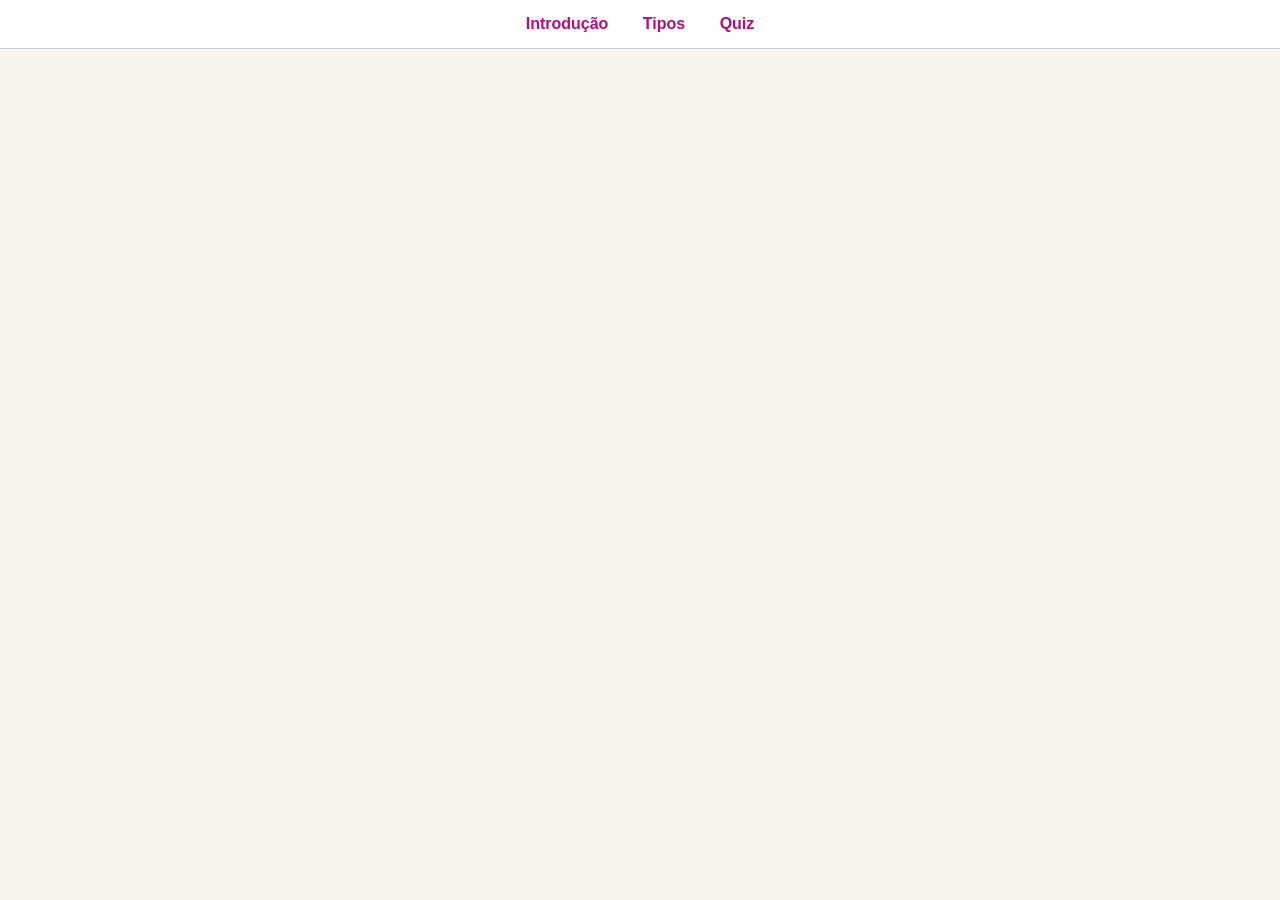
==== index.html @ 8c9c2412 "Create index.html" ====
<!DOCTYPE html>
<html lang="pt-br">

<head>
    <meta charset="UTF-8">
    <meta name="viewport" content="width=device-width, initial-scale=1.0">

    <title>Tipos | Isomeria Plana</title>

    <link rel="stylesheet" href="style.css">
</head>

<body>

    <!-- MENU -->
    <nav>
        <a href="index.html">Introdução</a>
        <a href="tipos.html">Tipos</a>
        <a href="quiz.html">Quiz</a>
    </nav>
</body>
</html>
---- style.css ----
:root {
    --primary-color: #b80b7e;
    --accent-color: #4d1f42;
    --bg-light: #F7F5ED;
    --bg-card: #f5f2f2;
    --text-dark: #222;
    --border-radius: 5px;
    --transition-fast: 0.3s;
}

html {
    scroll-behavior: smooth;
}

body {
    margin: 0;
    font-family: Arial, sans-serif;
    background-color: var(--bg-light);
    color: var(--text-dark);
}

p {
    line-height: 1.6;
}

/*PADRONIZAÇÃO DE CORES E TEXTOS*/
header .bloco-quadrante span {
    color: #777;
}

header, nav {
    text-align: center;
}

header h1, section h2, article h3, .titulo-acordeao, .bloco-quadrante h2, .bloco-quadrante h3, 
.conteudo h3, #progresso, #alternativas button {
    color: var(--primary-color);
}

header {
    background-color: var(--bg-light);
    padding: 35px 20px 10px;
}

header h1 {
    margin: 0;
    font-size: 46px;
}

nav {
    background-color: white;
    padding: 15px;
    border-bottom: 1px solid #ccc;
    position: sticky;
    top: 0;
    z-index: 1000;
}

nav a {
    color: var(--primary-color);
    text-decoration: none;
    margin: 0 15px;
    font-weight: bold;
}

nav a:hover {
    background-color: rgb(235, 233, 233);
    border-radius: 10px;
}

#menu-inicio{
    width: 25px;
    text-align: center;
  }

main {
    width: 85%;
    max-width: 1000px;
    margin: auto;
}

section {
    background-color: white;
    margin: 10px 0 30px;
    padding: 30px;
    border-radius: 8px;
}

section h2 {
    border-bottom: 2px solid var(--primary-color);
    padding-bottom: 10px;
}

article {
    background-color: var(--bg-card);
    padding: 20px;
    margin-top: 20px;
    border-left: 5px solid var(--primary-color);
    border-radius: var(--border-radius);
}

.conteudo{
    background-color: var(--bg-card);
    padding: 20px;
    margin-top: 20px;
    border-radius: var(--border-radius);
}

article h3, .conteudo h3 {
    margin-top: 0;
}

.destaque-inicio {
    max-width: 1000px;
    margin: 25px auto 0;
    display: flex;
    align-items: center;
    gap: 35px;
}

.imagem-resumo {
    width: 800px;
    height: auto;
    border-radius: 8px;
}

/* Acordeão */
.titulo-acordeao {
    width: 100%;
    background: transparent;
    border: none;
    font-size: 18px;
    font-weight: bold;
    cursor: pointer;
    display: flex;
    justify-content: space-between;
}

.titulo-acordeao span { font-size: 24px; }
.conteudo-acordeao {
    max-width: 1000px;
    margin: 25px auto 0;
    display: none;
    align-items: center;
    gap: 35px;
}

.imagem-acordeao { 
    width: 700px;
    height: auto;
    border-radius: 8px;
}

/* Blocos */
.blocos-tipos {
    display: flex;
    align-items: center;
    justify-content: center;
    gap: 30px;
    margin: 30px 0;
}

.bloco-tipos {
    width: 280px;
    min-height: 150px;
    background-color: #ca1c90;
    border: 1px solid #ddd;
    border-radius: 10px;
    padding: 25px;
    cursor: pointer;
    box-shadow: 0 3px 8px rgba(0, 0, 0, 0.12);
    transition: var(--transition-fast);
}

.bloco-tipos:hover {
    transform: translateY(-5px);
}

.bloco-tipos { margin-top: 0; font-size: 22px; color: white; font-weight: bold; }
.bloco-tipos p { font-size: 16px; }
.conteudo { display: none; border-left: 5px solid #ca1c90; }
.conteudo h3 { color: #ca1c90; }

/*COMPONENTE DO QUIZ E RODAPÉ*/
#quiz-container { margin-top: 20px; }
#progresso { font-weight: bold; }

#alternativas {
    display: flex;
    flex-direction: column;
    gap: 10px;
    margin: 20px 0;
}

#alternativas button {
    padding: 12px;
    border: 1px solid var(--primary-color);
    border-radius: 6px;
    background-color: white;
    cursor: pointer;
    text-align: left;
    font-size: 16px;
}

#alternativas button:hover { background-color: #e8edf2; }

#alternativas button.correta {
    background-color: #d4edda;
    border-color: #2e7d32;
    color: #1b5e20;
}

#alternativas button.errada {
    background-color: #f8d7da;
    border-color: #c62828;
    color: #8e0000;
}

#alternativas button:disabled { cursor: default; }

#feedback {
    margin-top: 15px;
    padding: 12px;
    background-color: var(--bg-light);
    border-radius: var(--border-radius);
    font-weight: bold;
}

#proxima, #refazer {
    background-color: var(--primary-color);
    color: white;
    border: none;
    padding: 12px 20px;
    border-radius: 6px;
    cursor: pointer;
}

#proxima { display: none; }
#refazer { font-weight: bold; }
#proxima:hover, #refazer:hover { background-color: var(--accent-color); }

footer {
    background-color: var(--primary-color);
    color: white;
    text-align: center;
    padding: 20px;
    margin-top: 40px;
}
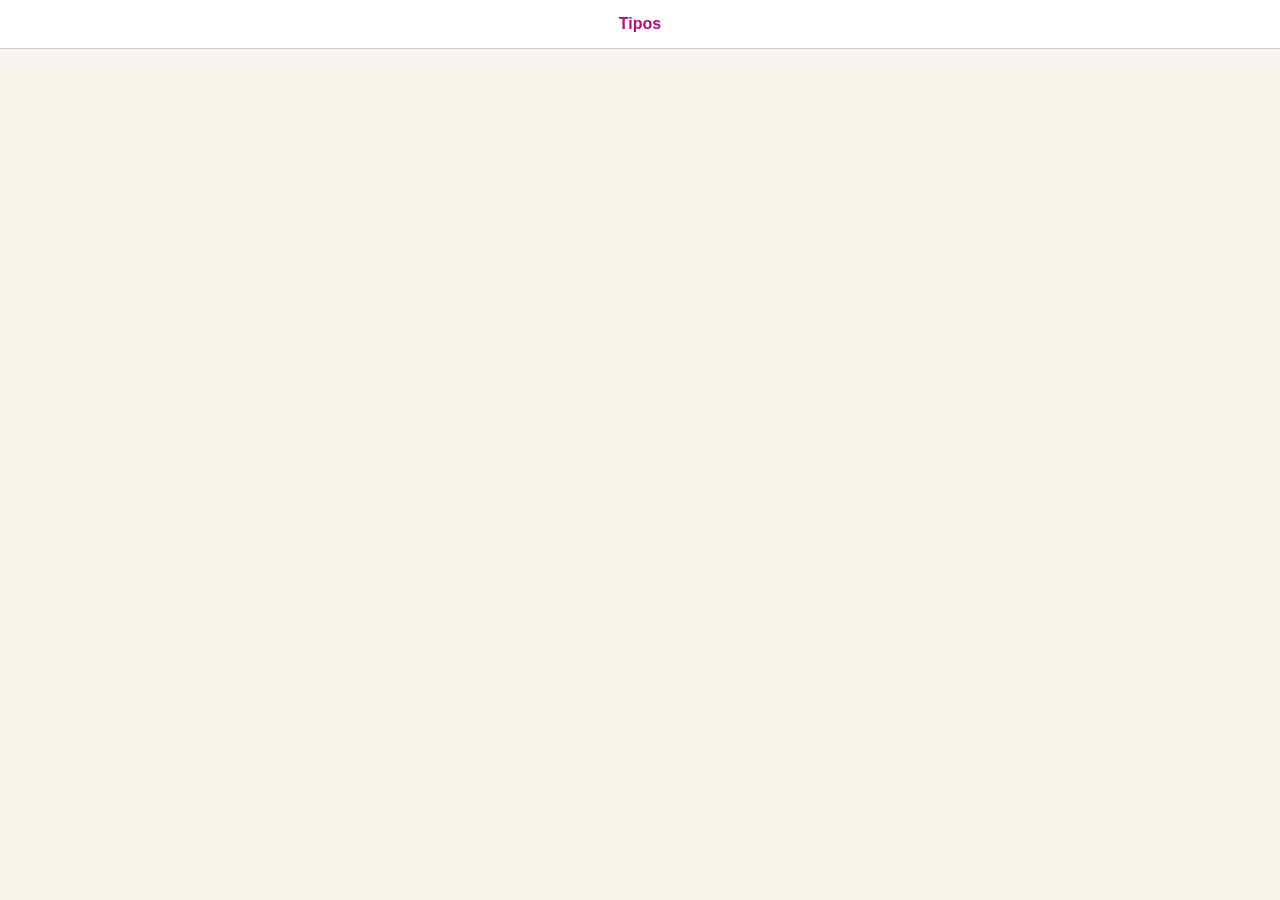
==== commit 5b29438c: "Update index.html" ====
--- a/index.html
+++ b/index.html
@@ -14,9 +14,7 @@
 
     <!-- MENU -->
     <nav>
-        <a href="index.html">Introdução</a>
         <a href="tipos.html">Tipos</a>
-        <a href="quiz.html">Quiz</a>
     </nav>
 </body>
 </html>
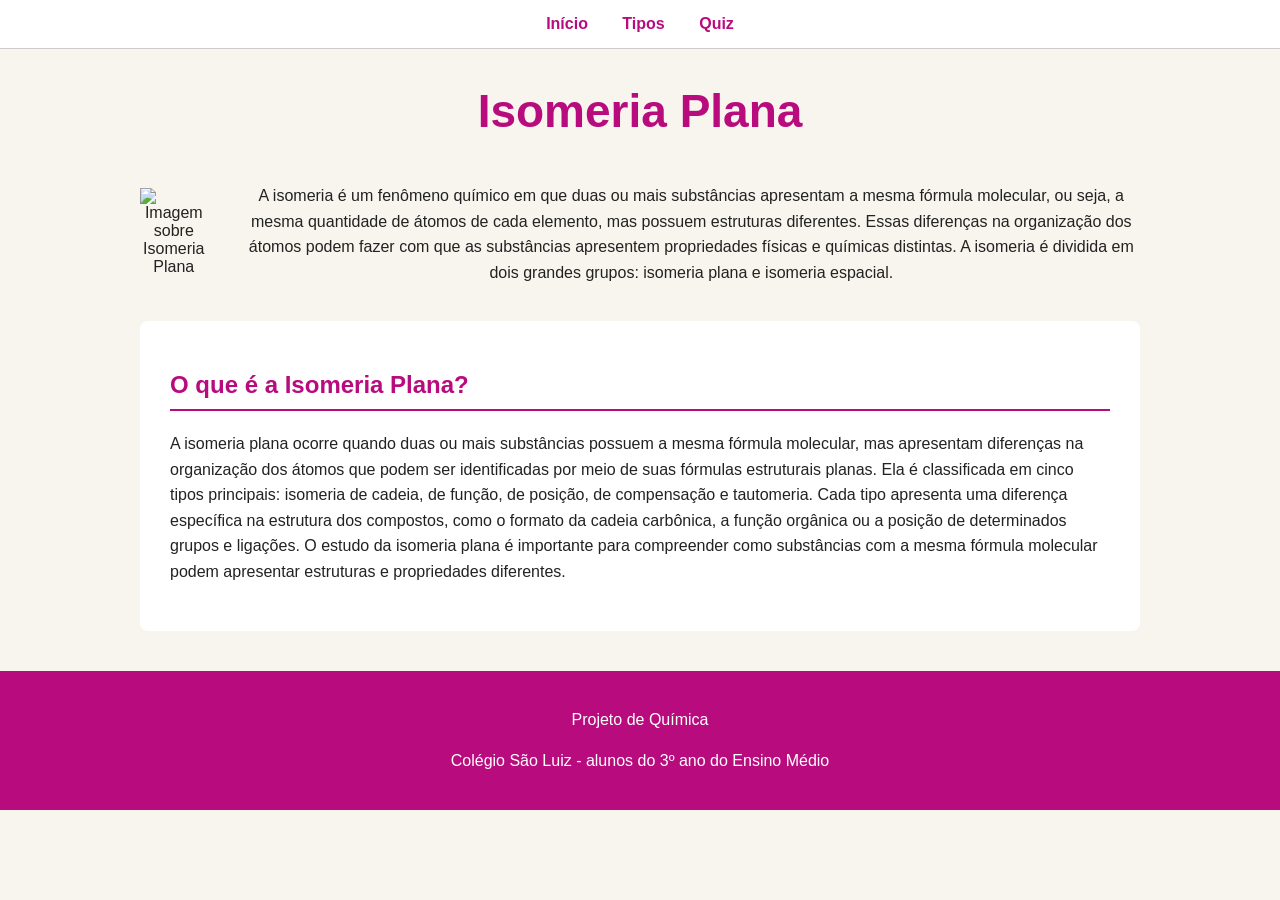
==== commit d83360f1: "Add files via upload" ====
--- a/index.html
+++ b/index.html
@@ -5,16 +5,78 @@
     <meta charset="UTF-8">
     <meta name="viewport" content="width=device-width, initial-scale=1.0">
 
-    <title>Tipos | Isomeria Plana</title>
+    <title>Isomeria Plana</title>
 
     <link rel="stylesheet" href="style.css">
 </head>
 
 <body>
 
-    <!-- MENU -->
+    <!--MENU-->
+
     <nav>
+        <a href="index.html">Início</a>
         <a href="tipos.html">Tipos</a>
+        <a href="quiz.html">Quiz</a>
     </nav>
+
+
+    <!--CABEÇALHO-->
+
+    <header>
+
+        <h1>Isomeria Plana</h1>
+
+
+        <!--DESTAQUE DA PÁGINA INICIAL-->
+
+        <div class="destaque-inicio">
+
+            <img class="imagem-acordeao"
+                src="imagens/Infográfico de Isomeria Plana.png"
+                alt="Imagem sobre Isomeria Plana"
+            >
+
+            <div class="texto-destaque">
+
+                <h2> </h2>
+
+                <p>
+                  A isomeria é um fenômeno químico em que duas ou mais substâncias apresentam a mesma fórmula molecular, ou seja, a mesma quantidade de átomos de cada elemento, mas possuem estruturas diferentes. Essas diferenças na organização dos átomos podem fazer com que as substâncias apresentem propriedades físicas e químicas distintas. A isomeria é dividida em dois grandes grupos: isomeria plana e isomeria espacial.
+                </p>
+
+        
+
+            </div>
+
+        </div>
+
+    </header>
+
+    <main>
+
+        <section>
+
+            <h2>O que é a Isomeria Plana?</h2>
+
+            <p>
+              A isomeria plana ocorre quando duas ou mais substâncias possuem a mesma fórmula molecular, mas apresentam diferenças na organização dos átomos que podem ser identificadas por meio de suas fórmulas estruturais planas. Ela é classificada em cinco tipos principais: isomeria de cadeia, de função, de posição, de compensação e tautomeria. Cada tipo apresenta uma diferença específica na estrutura dos compostos, como o formato da cadeia carbônica, a função orgânica ou a posição de determinados grupos e ligações. O estudo da isomeria plana é importante para compreender como substâncias com a mesma fórmula molecular podem apresentar estruturas e propriedades diferentes.
+            </p>
+          
+
+            
+
+        </section>
+
+    </main>
+
+    <footer>
+        <p>Projeto de Química</p>
+        <p>Colégio São Luiz  - alunos do 3º ano do Ensino Médio</p>
+    </footer>
+
+    <script src="script.js"></script>
+
 </body>
+
 </html>
--- a/style.css
+++ b/style.css
@@ -146,6 +146,10 @@
 }
 
 .imagem-acordeao { 
+    text-align: center;
+}
+
+.imagem-acordeao img {
     width: 700px;
     height: auto;
     border-radius: 8px;
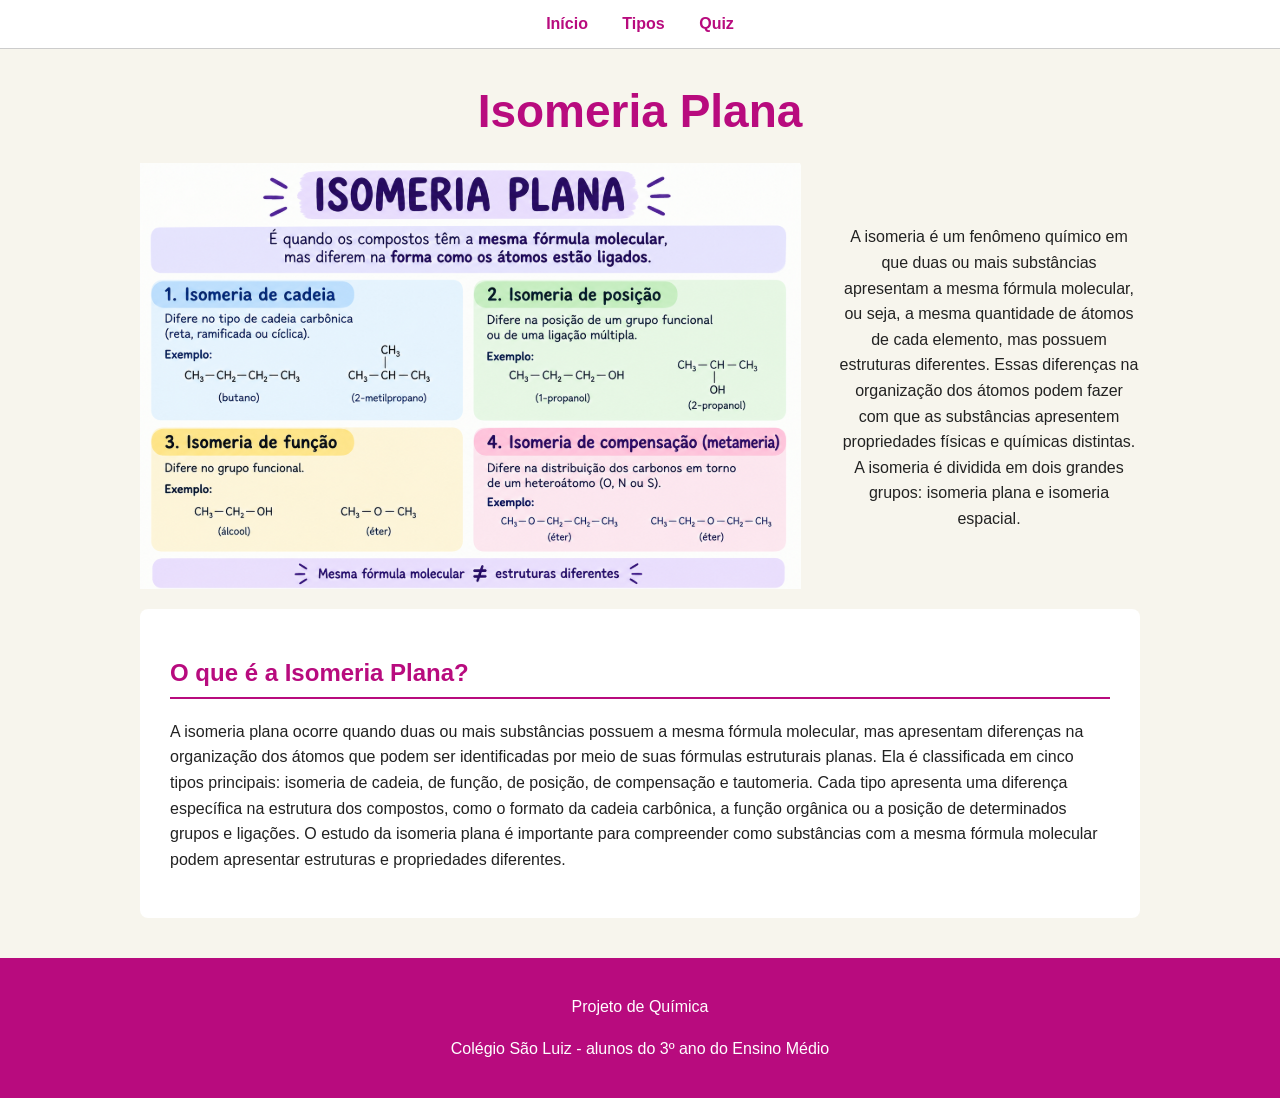
==== commit b3c5f76b: "Update index.html" ====
--- a/index.html
+++ b/index.html
@@ -33,7 +33,7 @@
         <div class="destaque-inicio">
 
             <img class="imagem-acordeao"
-                src="imagens/Infográfico de Isomeria Plana.png"
+                src="Imagens/Infográfico de Isomeria Plana.png"
                 alt="Imagem sobre Isomeria Plana"
             >
 
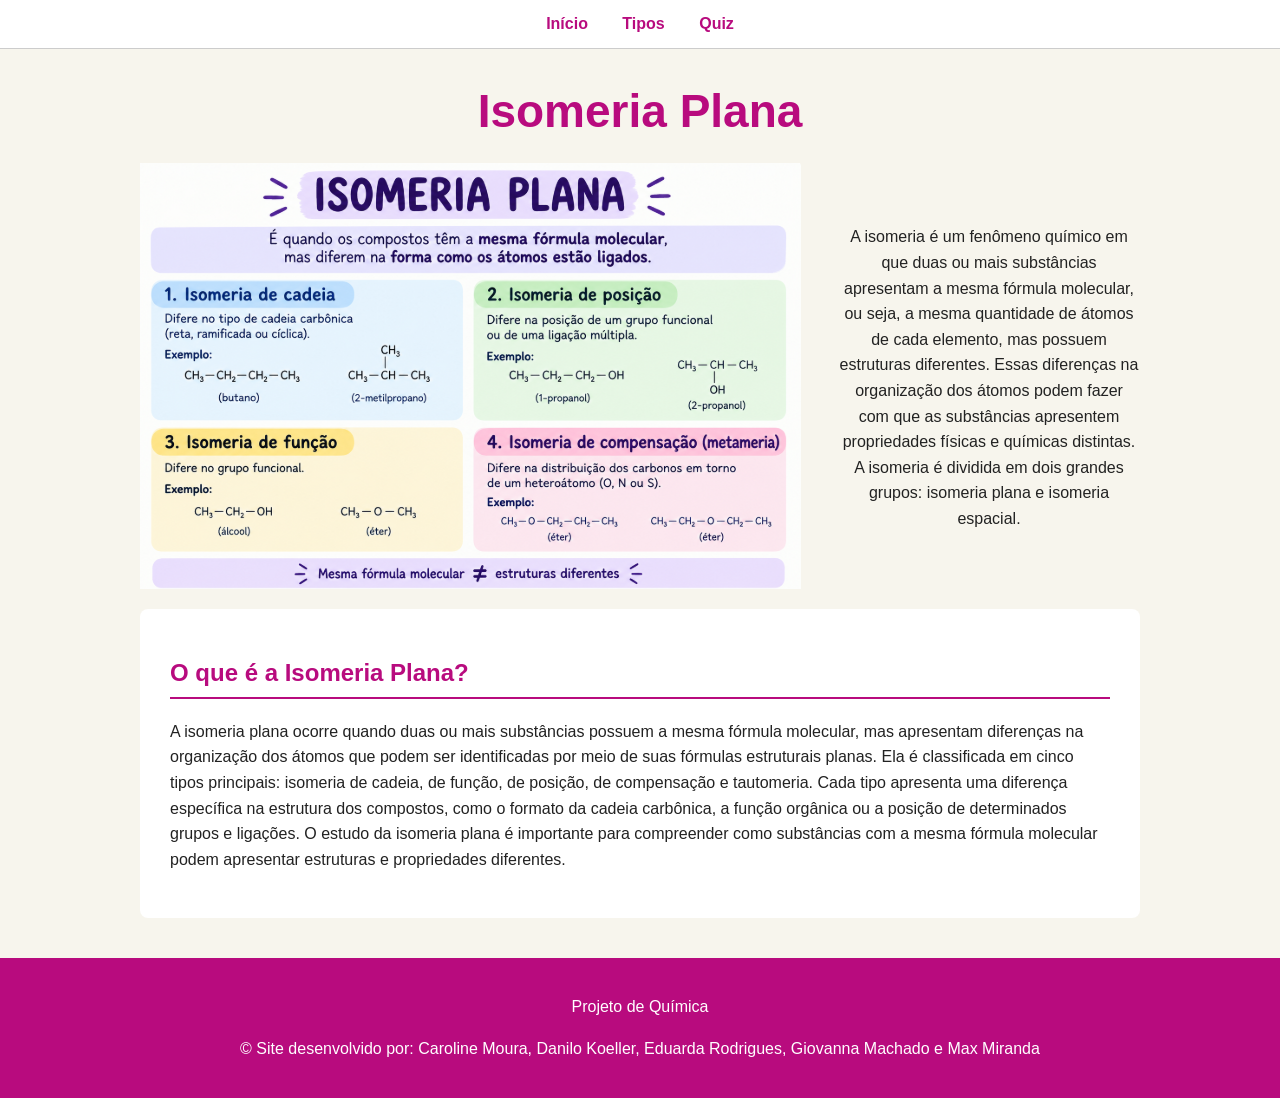
==== commit 260f8bf0: "Update index.html" ====
--- a/index.html
+++ b/index.html
@@ -72,7 +72,7 @@
 
     <footer>
         <p>Projeto de Química</p>
-        <p>Colégio São Luiz  - alunos do 3º ano do Ensino Médio</p>
+        <p>&copy Site desenvolvido por: Caroline Moura, Danilo Koeller, Eduarda Rodrigues, Giovanna Machado e Max Miranda</p>
     </footer>
 
     <script src="script.js"></script>
